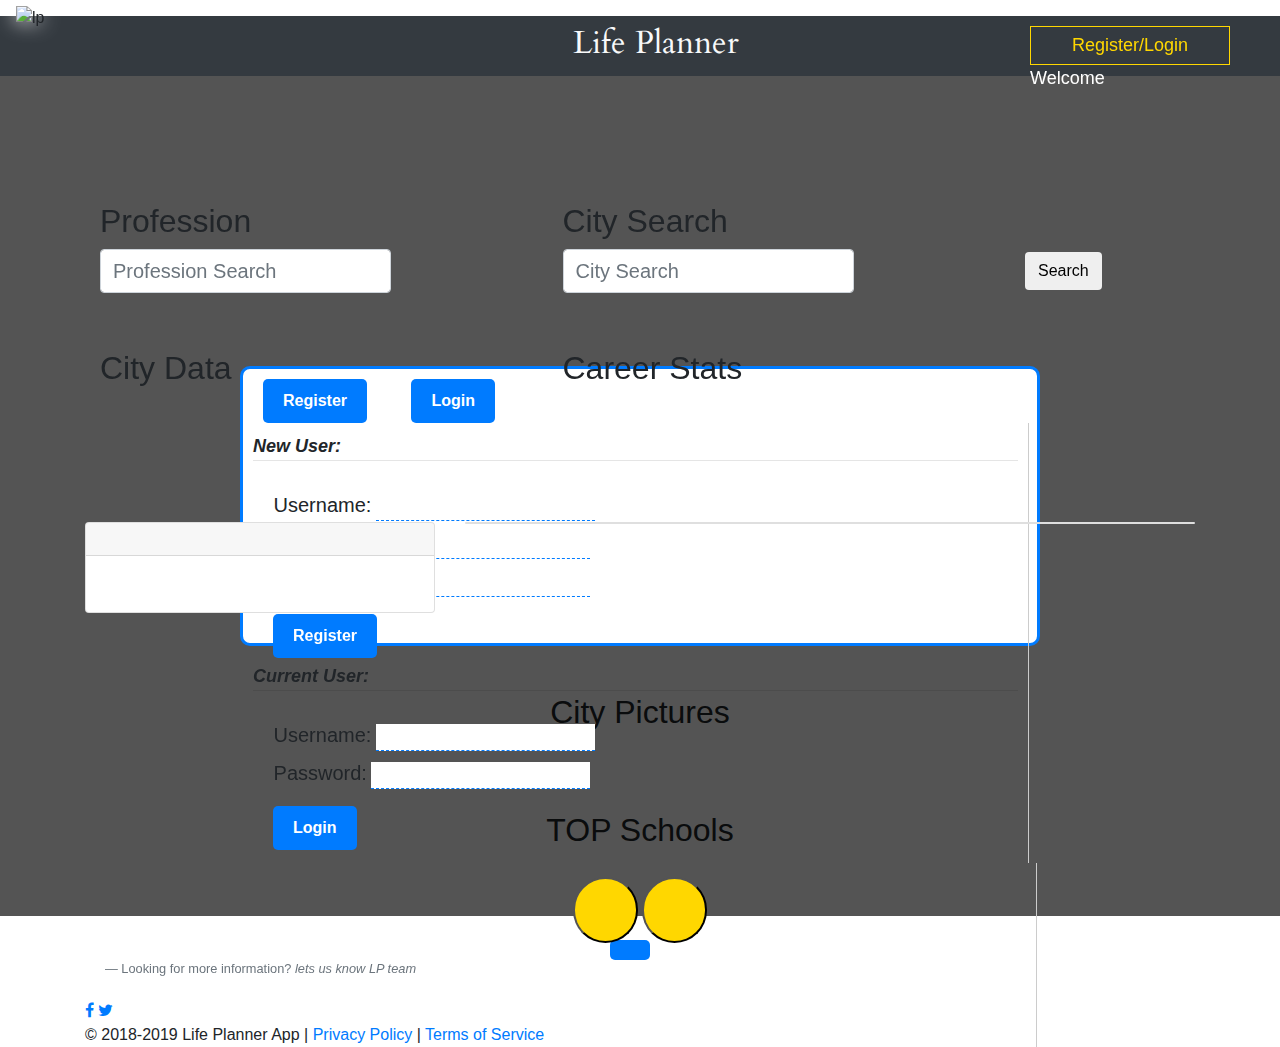
==== userData.html @ 2c27ad5d "added animation for change main page" ====
<!DOCTYPE html>
<html lang="en">

<head>
    <meta charset="utf-8">
    <meta name="viewport" content="width=device-width, initial-scale=1, maximum-scale=1">
    <!-- BASIC INFO -->
    <title>Life Planner</title>

    <link rel="stylesheet" href="https://maxcdn.bootstrapcdn.com/font-awesome/4.4.0/css/font-awesome.min.css">
    <link rel="stylesheet" href="https://use.fontawesome.com/releases/v5.0.8/css/solid.css" integrity="sha384-v2Tw72dyUXeU3y4aM2Y0tBJQkGfplr39mxZqlTBDUZAb9BGoC40+rdFCG0m10lXk"
        crossorigin="anonymous">
    <link rel="stylesheet" href="https://use.fontawesome.com/releases/v5.0.8/css/fontawesome.css" integrity="sha384-q3jl8XQu1OpdLgGFvNRnPdj5VIlCvgsDQTQB6owSOHWlAurxul7f+JpUOVdAiJ5P"
        crossorigin="anonymous">
    <link rel="stylesheet" href="./assets/css/style.css">
    <link rel="stylesheet" href="https://maxcdn.bootstrapcdn.com/bootstrap/4.0.0/css/bootstrap.min.css" integrity="sha384-Gn5384xqQ1aoWXA+058RXPxPg6fy4IWvTNh0E263XmFcJlSAwiGgFAW/dAiS6JXm"
        crossorigin="anonymous">
    <link rel="stylesheet" href="https://cdnjs.cloudflare.com/ajax/libs/vis/4.21.0/vis.min.css">
    <link rel="stylesheet" href="https://use.fontawesome.com/releases/v5.0.8/css/all.css" integrity="sha384-3AB7yXWz4OeoZcPbieVW64vVXEwADiYyAEhwilzWsLw+9FgqpyjjStpPnpBO8o8S"
        crossorigin="anonymous">
    <!--  <script src="https://maps.googleapis.com/maps/api/js?libraries=places&language=en&key=AIzaSyC75PI0JP6R87nUSYn4R8iySVG0WGUZqMQ"></script> -->
    <script src="https://maps.googleapis.com/maps/api/js?libraries=places&language=en&key=AIzaSyC75PI0JP6R87nUSYn4R8iySVG0WGUZqMQ"></script>
    <!-- Font Awesome -->
    <link rel="stylesheet" href="https://maxcdn.bootstrapcdn.com/font-awesome/4.7.0/css/font-awesome.min.css">
    <!-- Bootstrap core CSS -->
    <link href="https://cdnjs.cloudflare.com/ajax/libs/twitter-bootstrap/4.0.0/css/bootstrap.min.css" rel="stylesheet">
    <!-- Material Design Bootstrap -->
    <link href="https://cdnjs.cloudflare.com/ajax/libs/mdbootstrap/4.5.0/css/mdb.min.css" rel="stylesheet">
    <!-- JQuery -->
    <script type="text/javascript" src="https://cdnjs.cloudflare.com/ajax/libs/jquery/3.2.1/jquery.min.js"></script>
    <!-- Bootstrap tooltips -->
    <script type="text/javascript" src="https://cdnjs.cloudflare.com/ajax/libs/popper.js/1.13.0/umd/popper.min.js"></script>
    <!-- Bootstrap core JavaScript -->
    <script type="text/javascript" src="https://cdnjs.cloudflare.com/ajax/libs/twitter-bootstrap/4.0.0/js/bootstrap.min.js"></script>
    <!-- MDB core JavaScript -->
    <!-- <script type="text/javascript" src="https://cdnjs.cloudflare.com/ajax/libs/mdbootstrap/4.5.0/js/mdb.min.js"></script> -->
    <!-- Weather pic -->

    <script src="https://www.gstatic.com/firebasejs/4.12.0/firebase.js"></script>
    <link href="https://cdnjs.cloudflare.com/ajax/libs/weather-icons/2.0.10/css/weather-icons.min.css" rel="stylesheet" />
    <link href="https://fonts.googleapis.com/css?family=Cardo:700" rel="stylesheet">
    <link rel="stylesheet" href="./assets/css/graph.css">
    <link rel="stylesheet" href="./assets/css/animate.min.css">
    <link rel="stylesheet" href="./assets/css/register.css">
</head>

<body>


    <!-- ######### login/Register start ########## -->

    <div class="screen animated regHidden">
        <div class="userReg animated">
            <button class="btnReg btnSign">Register</button>
            <button class="btnReg btnLog">Login</button>

            <div class="wrapper">
                <div class="register mr-2">
                    <p class="userheadtext">New User:</p>
                    <hr>
                    <br>
                    <label for="username" class="lead">
                        <i class="fas fa-user"></i> Username: </label>
                    <input type="text" id="username">
                    <br>
                    <label for="password" class="lead">
                        <i class="fas fa-lock"></i> Password:</label>
                    <input type="password" id="password">
                    <br>
                    <label for="fullname" class="lead">
                        <i class="fas fa-sticky-note"></i> Full name:</label>
                    <input type="text" id="fullname">
                    <br>
                    <button id="send" class="animated">Register</button>
                </div>
                <div class="login mr-2 regHidden">
                    <p class="userheadtext">Current User:</p>
                    <hr>
                    <br>
                    <label for="username1" class="lead">
                        <i class="fas fa-user"></i> Username: </label>
                    <input type="text" id="username1">
                    <br>
                    <label for="password1" class="lead">
                        <i class="fas fa-lock"></i> Password:</label>
                    <input type="password" id="password1">
                    <br>
                    <button id="compare" class="animated">Login</button>
                </div>
                <div class="guest">
                    <button id="guest">
                        <i class="fas fa-sign-out-alt"></i>
                    </button>
                </div>


                <p id="regMessage"></p>
            </div>

        </div>
    </div>

    <!-- ######### login/Register End ########## -->




    <header>
        <div class="navbar bg-dark my-3">
            <div class="logo">
                <img src="./assets/images/lp.png" alt="lp">
                <div class="lp d-none d-md-block">
                    <p class="h2">
                        <span class="text-light">Life Planner</span>
                        
                    </p>
                </div>
                <div class="userinfo">
                    <button id="userlogin">Register/Login</button>
                    <p class = "regHidden">Welcome <span id="userfullname"></span> &nbsp;&nbsp;<i class="fas fa-chevron-down"></i></p>
                </div>

            </div>
        </div>
    </header>



    <!-- HOW IT WORKS ================================= -->
    <section id="how-it-works" class="how-it-works-section section">
        <div class="container-fluid">
            <div class="hero-heading text-center" data-animation="fadeIn">
                    <div class="intro-text">
                        <h2>
                            <span id="list-text-rotator" class="emphasized">
                                <br/>
                            </span>
                        </h2>
                    </div>
                </div>
            
        </div>

    </section>
    <!-- ################# Search Box START ################### -->
    <section id="testimonial-slider" class="testimonial-slider-section section section">
        <div class="container">
            <h2 class="section-heading">
                <div class="container">
                    <div class="row">
                        <div class="col-md-5">
                            <!-- form for search profession -->
                            <label>Profession</label>
                            <form class="form-inline md-form mr-auto mb-4">
                                <input id="occupation" class="form-control mr-sm-2 newSize" type="text" placeholder="Profession Search" aria-label="Search">
                            </form>
                            <!-- Profession search end here -->
                        </div>
                        <div class="col-md-5">
                            <!-- city search  -->
                            <label>City Search</label>
                            <form class="form-inline md-form mr-auto mb-4 ">
                                <input class="form-control mr-sm-2 newSize" type="text" id="autocomplete" placeholder="City Search" />
                            </form>
                            <!-- ends here  -->
                        </div>
                        <div class="col-md-2">
                            <button type="button" id="submit" class="btn btn-rounded">Search</button>
                            <!-- <button type="button" class="inline" id="weather">Test</button> -->
                        </div>
                    </div>
                </div>
            </h2>

        </div>
    </section>
    <!-- ############### Search box END ################ -->


    <!-- ############### Carrer Stats Starts ############### -->
    <section id="closing" class="py-3 my-3 closing-section grey lighten-4 section">
        <div class="container">

            <h2 class="section-heading">

                <div class="container">

                    <div class="row">

                        <div class="col-md-5 col-xm-12">
                            <!-- CITY DATA  -->
                            <label>City Data</label>
                            <div id="cityData" class="card-body">
                                <!-- here goes city stats -->
                            </div>
                            <!-- Profession search end here -->
                        </div>


                        <div class="col-md-7 col-xm-12">
                            <!-- city search  -->
                            <label>Career Stats</label>
                            <div id="careerStats" class="card-body">
                                </div>
                            </div>
                            <!-- ends here  -->
                        </div>

                    </div>
                </div>
            </h2>


        </div>
    </section>
    <!-- ############### Carrer Stats ends ############### -->


    <!-- ############## Weather START ############### -->
    <section id="weather" class="faq-section section">
        <div class="container">
            <h2 class="section-heading text-center ">Weather Information</h2>
            <div class="faq-row row">
                <div class="col-md-4">
                    <!-- <div class="faq-item"> -->
                    <div class="card mb-5">
                        <div class="card-header" id="size">
                            <div>
                                <h1 id="city"></h1>
                            </div>
                            <div>
                                <h2 id="timeOfLocation"></h2>
                            </div>
                            <div>
                                <h3 id="cityPop"></h3>
                            </div>
                        </div>
                        <div class="card-body ">
                            <h1 class="card-title">
                                <div id="forecast">
                                    <p id="highF"></p>
                                    <h1 id="new" class="wi"></h1>
                                    <p id="description"></p>
                                </div>
                            </h1>
                        </div>
                    </div>
                    <!-- </div> -->
                </div>
                <div class="col-md-8">
                    <!-- <img src="temperatures.png" alt="Mountain View"> -->
                    <div class="card graph">
                        <!-- temp graph -->

                        <div id="chart1" class="chart"></div>
                    </div>
                </div>
            </div>
        </div>

    </section>
    <!-- ############# Weather END ########### -->

    <!-- ############### photos Start ############ -->
    <section id="photo" class=" my-3 py-3 faq-section grey lighten-4 section">
        <div class="container">
            <h2 class="section-heading text-center">City Pictures</h2>
            <div class="faq-row row">
                <div class="col-md-12">
                    <!-- <div class="faq-item"> -->

                    <div id="dropping" class="card-body text-center ">


                    </div>
                    <!-- </div> -->
                </div>

            </div>
        </div>

    </section>

    <!-- photos End -->
    <!-- #64b5f6 blue lighten-2 -->


    <!-- ############### School ################ -->
    <section id="school" class="school-section section">
        <div class="container">
            <h2 class="section-heading text-center">TOP Schools</h2>
            <div class="faq-row row">
                <div class="col-md-12">
                    <!-- <div class="faq-item"> -->
                    <!-- <label>Schools</label> -->
                    <div class="card-body">
                        <div class="text-center">
                            <button id="previousSchools">
                                <i class="fas fa-chevron-circle-left"></i>
                            </button>
                            <span id="schoolsDisplayed"></span>
                            <button id="moreSchools">
                                <i class="fas fa-chevron-circle-right"></i>
                            </button>
                            <p id="schoolInfo"></p>
                        </div>
                        <footer class="blockquote-footer">Looking for more information?
                            <cite title="Source Title"> lets us know LP team</cite>
                        </footer>


                    </div>
                    <!-- </div> -->
                </div>

            </div>
        </div>
        </div>
    </section>
    <!-- FOOTER ================================= -->
    <section id="footer" class="footer-section section section-dark">
        <div class="container">
            <div class="footer-socmed">
                <a href="#" target="_blank">
                    <span class="fa fa-facebook"></span>
                </a>
                <a href="#" target="_blank">
                    <span class="fa fa-twitter"></span>
                </a>
            </div>
            <div class="footer-copyright">
                &copy; 2018-2019 Life Planner App |
                <a href="#">Privacy Policy</a> |
                <a href="#">Terms of Service</a>
            </div>
        </div>
    </section>

    <!-- ############# Bootstrap Modal ################## -->
    <div id="errorBody" class="modal" tabindex="-1" role="dialog">
        <div class="modal-dialog" role="document">
            <div class="modal-content">
                <div class="modal-header">
                    <h5 class="modal-title">Oops!</h5>
                    <button type="button" class="close" data-dismiss="modal" aria-label="Close">
                        <span aria-hidden="true">&times;</span>
                    </button>
                </div>
                <div class="modal-body">
                    <p id="errorMessage"></p>
                </div>
                <div class="modal-footer">
                    <button type="button" class="btn btn-warning" data-dismiss="modal">Close</button>
                </div>
            </div>
        </div>
    </div>






    <script src="https://code.jquery.com/jquery-3.3.1.min.js" integrity="sha256-FgpCb/KJQlLNfOu91ta32o/NMZxltwRo8QtmkMRdAu8="
        crossorigin="anonymous"></script>
    <script src="https://cdnjs.cloudflare.com/ajax/libs/popper.js/1.12.9/umd/popper.min.js" integrity="sha384-ApNbgh9B+Y1QKtv3Rn7W3mgPxhU9K/ScQsAP7hUibX39j7fakFPskvXusvfa0b4Q"
        crossorigin="anonymous"></script>
    <script src="https://maxcdn.bootstrapcdn.com/bootstrap/4.0.0/js/bootstrap.min.js" integrity="sha384-JZR6Spejh4U02d8jOt6vLEHfe/JQGiRRSQQxSfFWpi1MquVdAyjUar5+76PVCmYl"
        crossorigin="anonymous"></script>
    <script src="https://cdnjs.cloudflare.com/ajax/libs/vis/4.21.0/vis.min.js"></script>
    <script src="./assets/javascript/data.js"></script>
    <script src="./assets/javascript/app.js"></script>
    <script src="./assets/javascript/secpage.js"></script>
    <script src="./assets/javascript/firebase.js"></script>
    <script type="text/javascript" src="https://cdnjs.cloudflare.com/ajax/libs/d3/3.5.17/d3.min.js"></script>
    <!-- Link to Moment.js should go here -->
    <script src="https://cdn.jsdelivr.net/momentjs/2.12.0/moment.min.js"></script>
</body>

</html>
---- assets/css/style.css ----
body {
    width: 100vw;
}
/* navbar Start*/

.navbar {
    height: 60px;
}

.navbar .logo img {
    position: absolute;
    width: 80px;
    filter: drop-shadow(0 0 10px #fff);
    top: -10px
}

.navbar .logo .lp {
    margin: 0px;
    width: 100vw;
    text-align: center;
    font-family: 'Cardo', serif;
}

.navbar .userinfo {
    position: absolute;
    right: 50px;
    top: 10px;
    color: #fff;
    font-size: 18px;
}

.navbar .userinfo button {
    width: 200px;
    padding: 5px;
    background: transparent;
    border: 1px solid #ffd700;
    color: #ffd700;
    transition: .5s;
}

.navbar .userinfo button:hover {
    background: #ffd700;
    color: #000;
}

/* navbar end --------------*/


/* search box start */
.how-it-works-section{
    font-family: 'Cardo', serif;
    padding: 32px;
}
/* search box end --------------*/

/* city stats start*/
#cityData p{
    margin:5px 0;
    font-size: 20px;
}

#careerStats p{
    margin:5px 0;
    font-size: 20px;
}
/* city stats end ----------------*/
.bold {
    font-weight: 700;
}
.pic{
    height: 150px;
    width: 150px;
    padding: 10px;
}

.innerSchoolDiv {
    border: 1px solid black;
}

.gsRatingDesc {
    font-weight: 300;
}

.schoolLink {
    float: right;
    margin-right: 2rem;
}
#dropping {
    align-content: center;

}

.gftp{
    height: 244px;
    text-align: center;

}
.cityPictures{
    display: inline-block;
    text-align: center;
    margin: auto
}
.mainPicToDrop{
    text-align: center
}
.paddingto{
    padding: 30px
}
.bold {
    font-weight: 700;
}
.pic{
    height: 150px;
    width: 150px;
    padding: 10px;
}

.innerSchoolDiv {
    border: 1px solid black;
}

.gsRatingDesc {
    font-weight: 300;
}

.schoolLink {
    float: right;
    margin-right: 2rem;
}
#dropping {
    align-content: center;

}

#errorMessage {
    font-size: 2rem;
    font-family: Arial, Helvetica, sans-serif;
}

.black {
    color: #000;
}

.checked {
    color: #ffd700; 
}

.gftp{
 
    text-align: center;

}
.cityPictures{
    display: inline-block;
    text-align: center;
    margin: auto
}
.mainPicToDrop{
    text-align: center
}
.paddingto{
    padding: 30px
}
#submit {margin-top: 50px;}
#highF{
    font-size:50px
}

#autocomplete, #occupation{
    font-size: 20px
}
#new{font-size: 100px;}


#school button{
    border-radius: 40px;
    font-size: 40px;
    width: 65px;
    background: #ffd700;
}
---- assets/css/register.css ----
.screen {
    position: fixed;
    background: rgba(0, 0, 0, 0.671);
    width: 100vw;
    height: 100vh;
}

.userReg {
    position: absolute;
    top:calc(50vh - 100px);
    left: calc(50vw - 400px);
    width: 800px;
    height: 280px;
    border-radius: 10px;
    border: 3px solid var(--blue);
    background: #FFF;
    transition: .5s
}

.toplabel {
    margin-bottom: 5px;
    padding: 5px;
    width: 100%;
    padding-left: 10px;
    background: var(--blue);
    color: #FFF;
    font-size: 18px;
    font-weight: bold;

}


.register, .login, .guest {
    border-right: 1px solid #ccc;
    height: 220px;
}

.register {
    padding: 10px 10px 0; 
}

.login {
    padding: 20px 10px 0; 
}

.guest {
    padding: 70px 0px;
    text-align: center;
}

.userheadtext {
    font-size: 18px;
    font-weight: bold;
    font-style: italic;
    padding: 0px;
    margin:0px;
}

hr {
    padding:0px;
    margin:0px 0px 5px;
}

.userReg .label {
    font-size: 18px;
    font-style: italic;
}

.userReg input {
    padding-left: 10px;
    border: transparent;
    border-bottom: 1px dashed var(--blue)
}

.userReg input:focus {
    outline: transparent;
}

.userReg button {
    padding: 10px 20px;
    background: var(--blue);
    border: var(--blue);
    border-radius: 5px;
    color: #fff;
    font-weight: bold;
    margin: 10px 20px 0;
    transition: .5s
}

.userReg button:focus {
    outline: transparent;
}


#guest {/* guest button */
    margin: 0px;
    transform: translateX(-10px)
}

#regMessage {
    padding-left: 20px;
    font-size: 25px;
    color: var(--red);
    font-weight: bold;
    font-style: italic;
}


/* USER Bubble */

.pulsatingButton {
    width: 100px;
    height: 100px;
    transform: translate(200px , 200px);
    border: 1px solid rgba(0, 0, 0, 0.15);
    border-radius: 100%;
    animation: pulse-shadow 3s infinite;

}

 @keyframes pulse-shadow {
    0% {
        box-shadow: 0 0;
    }
    30% {
        box-shadow: 0 0;
    }
    70% {
        box-shadow: 0 0 5px 10px rgba(0, 0, 0, 0.2);
    }
    70% {
        box-shadow: 0 0 5px 10px rgba(0, 0, 0, 0.1);
    }

    90% {
        box-shadow: 0 0 5px 12px transparent;
    }
}
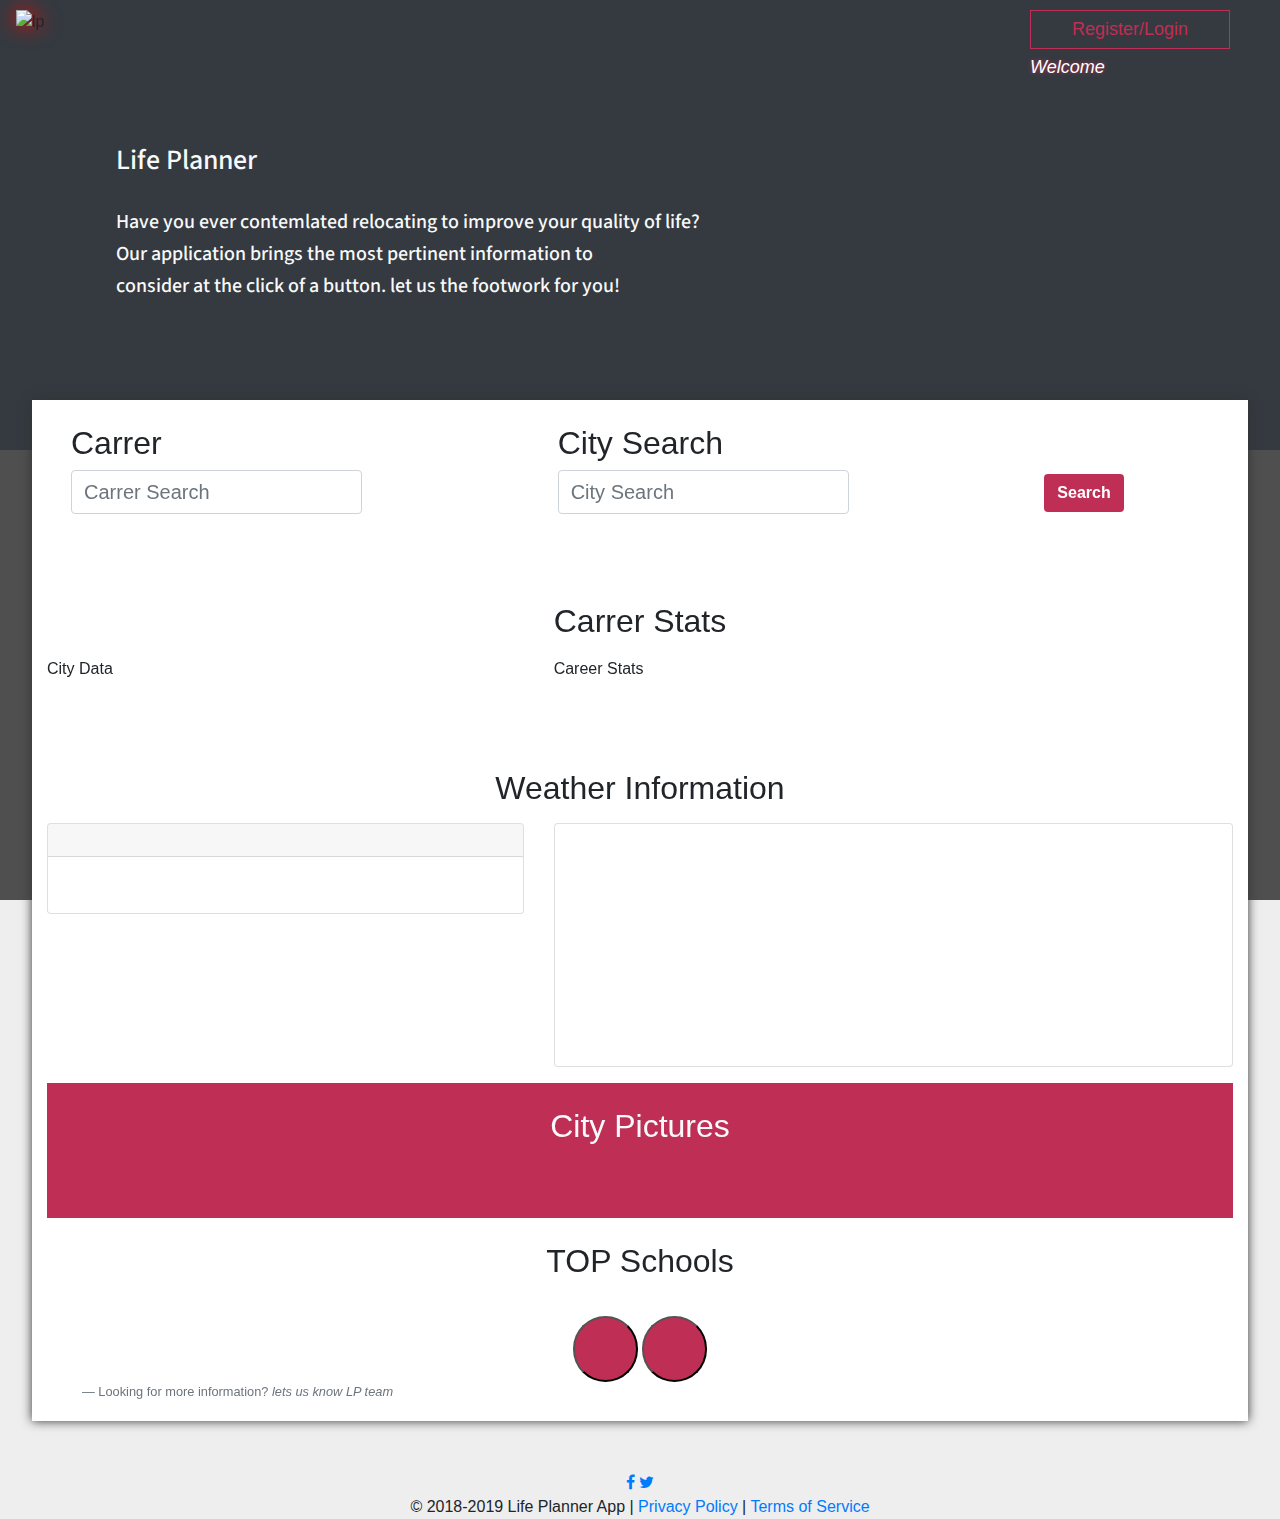
==== commit 9451ed0c: "fixed graph responsiveness and more fixes and styling" ====
--- a/userData.html
+++ b/userData.html
@@ -39,6 +39,8 @@
     <script src="https://www.gstatic.com/firebasejs/4.12.0/firebase.js"></script>
     <link href="https://cdnjs.cloudflare.com/ajax/libs/weather-icons/2.0.10/css/weather-icons.min.css" rel="stylesheet" />
     <link href="https://fonts.googleapis.com/css?family=Cardo:700" rel="stylesheet">
+    <link href="https://fonts.googleapis.com/css?family=Source+Sans+Pro" rel="stylesheet">
+    <link href="https://fonts.googleapis.com/css?family=IBM+Plex+Sans+Condensed" rel="stylesheet">
     <link rel="stylesheet" href="./assets/css/graph.css">
     <link rel="stylesheet" href="./assets/css/animate.min.css">
     <link rel="stylesheet" href="./assets/css/register.css">
@@ -106,178 +108,189 @@
 
 
     <header>
-        <div class="navbar bg-dark my-3">
+        <div class="navbar bg-dark">
             <div class="logo">
                 <img src="./assets/images/lp.png" alt="lp">
                 <div class="lp d-none d-md-block">
-                    <p class="h2">
-                        <span class="text-light">Life Planner</span>
-                        
+                    <p class = "h3 text-light">Life Planner</p>
+                    <br>
+                    <p class="h5 text-light">
+                        Have you ever contemlated relocating to improve your quality of life?
                     </p>
-                </div>
+                    <p class = "h5 text-light">
+                        Our application brings the most pertinent information to 
+                    </p>
+                    <p class = "h5 text-light">  
+                        consider at the click of a button. let us the footwork for you!
+                    </p>
+                    </div>
                 <div class="userinfo">
                     <button id="userlogin">Register/Login</button>
-                    <p class = "regHidden">Welcome <span id="userfullname"></span> &nbsp;&nbsp;<i class="fas fa-chevron-down"></i></p>
-                </div>
-
-            </div>
-        </div>
+                    <p class="regHidden">Welcome
+                        <span id="userfullname"></span> &nbsp;&nbsp;
+                        <i class="fas fa-chevron-down"></i>
+                    </p>
+
+
+                </div>
+                <!-- HOW IT WORKS ================================= -->
+
+                <!--
+                <section id="how-it-works" class="how-it-works-section section text-light">
+
+                    <div class="hero-heading text-center" data-animation="fadeIn">
+                        <div class="intro-text">
+                            <h2>
+                                <span id="list-text-rotator" class="emphasized">
+                                    <br/>
+                                </span>
+                            </h2>
+                        </div>
+                    </div>
+
+
+
+                </section>
+            -->
+            </div>
+        </div>
+
     </header>
 
 
 
-    <!-- HOW IT WORKS ================================= -->
-    <section id="how-it-works" class="how-it-works-section section">
-        <div class="container-fluid">
-            <div class="hero-heading text-center" data-animation="fadeIn">
-                    <div class="intro-text">
-                        <h2>
-                            <span id="list-text-rotator" class="emphasized">
-                                <br/>
-                            </span>
-                        </h2>
-                    </div>
-                </div>
+
+    <!-- ################# Search Box START ################### -->
+
+    <div class="container-fluid">
+        <h2 class="section-heading">
+            <div class="searchwrap">
+                <div class="row p-4">
+                    <div class="col-md-5">
+                        <!-- form for search profession -->
+                        <label>Carrer</label>
+                        <form class="form-inline md-form mr-auto mb-4">
+                            <input id="occupation" class="form-control mr-sm-2 newSize" type="text" placeholder="Carrer Search" aria-label="Search">
+                        </form>
+                        <!-- Profession search end here -->
+                    </div>
+                    <div class="col-md-5">
+                        <!-- city search  -->
+                        <label>City Search</label>
+                        <form class="form-inline md-form mr-auto mb-4 ">
+                            <input class="form-control mr-sm-2 newSize" type="text" id="autocomplete" placeholder="City Search" />
+                        </form>
+                        <!-- ends here  -->
+                    </div>
+                    <div class="col-md-2">
+                        <button type="button" id="submit" class="btn btn-rounded">Search</button>
+                        <!-- <button type="button" class="inline" id="weather">Test</button> -->
+                    </div>
+                </div>
+            </div>
+        </h2>
+
+
+
+        <!-- ############### Search box END ################ -->
+
+
+        <!-- ############### Carrer Stats Starts ############### -->
+        <section id="closing" class="py-3 my-3 closing-section grey lighten-4 section">
+
+
+            <h2 class="section-heading text-center py-2">Carrer Stats</h2>
+
             
-        </div>
-
-    </section>
-    <!-- ################# Search Box START ################### -->
-    <section id="testimonial-slider" class="testimonial-slider-section section section">
-        <div class="container">
-            <h2 class="section-heading">
-                <div class="container">
-                    <div class="row">
-                        <div class="col-md-5">
-                            <!-- form for search profession -->
-                            <label>Profession</label>
-                            <form class="form-inline md-form mr-auto mb-4">
-                                <input id="occupation" class="form-control mr-sm-2 newSize" type="text" placeholder="Profession Search" aria-label="Search">
-                            </form>
-                            <!-- Profession search end here -->
-                        </div>
-                        <div class="col-md-5">
-                            <!-- city search  -->
-                            <label>City Search</label>
-                            <form class="form-inline md-form mr-auto mb-4 ">
-                                <input class="form-control mr-sm-2 newSize" type="text" id="autocomplete" placeholder="City Search" />
-                            </form>
-                            <!-- ends here  -->
-                        </div>
-                        <div class="col-md-2">
-                            <button type="button" id="submit" class="btn btn-rounded">Search</button>
-                            <!-- <button type="button" class="inline" id="weather">Test</button> -->
-                        </div>
-                    </div>
-                </div>
-            </h2>
-
-        </div>
-    </section>
-    <!-- ############### Search box END ################ -->
-
-
-    <!-- ############### Carrer Stats Starts ############### -->
-    <section id="closing" class="py-3 my-3 closing-section grey lighten-4 section">
-        <div class="container">
-
-            <h2 class="section-heading">
-
-                <div class="container">
-
-                    <div class="row">
-
-                        <div class="col-md-5 col-xm-12">
-                            <!-- CITY DATA  -->
-                            <label>City Data</label>
-                            <div id="cityData" class="card-body">
-                                <!-- here goes city stats -->
-                            </div>
-                            <!-- Profession search end here -->
-                        </div>
-
-
-                        <div class="col-md-7 col-xm-12">
-                            <!-- city search  -->
-                            <label>Career Stats</label>
-                            <div id="careerStats" class="card-body">
-                                </div>
-                            </div>
-                            <!-- ends here  -->
-                        </div>
-
-                    </div>
-                </div>
-            </h2>
-
-
-        </div>
+
+                <div class="row">
+
+                    <div class="col-md-5 col-xm-12">
+                        <!-- CITY DATA  -->
+                        <label>City Data</label>
+                        <div id="cityData" class="card-body">
+                            <!-- here goes city stats -->
+                        </div>
+                        <!-- Profession search end here -->
+                    </div>
+
+
+                    <div class="col-md-7 col-xm-12">
+                        <!-- city search  -->
+                        <label>Career Stats</label>
+                        <div id="careerStats" class="card-body">
+                        </div>
+                    </div>
+                    <!-- ends here  -->
+                </div>
+
+            
     </section>
     <!-- ############### Carrer Stats ends ############### -->
 
 
     <!-- ############## Weather START ############### -->
     <section id="weather" class="faq-section section">
-        <div class="container">
-            <h2 class="section-heading text-center ">Weather Information</h2>
-            <div class="faq-row row">
-                <div class="col-md-4">
-                    <!-- <div class="faq-item"> -->
-                    <div class="card mb-5">
-                        <div class="card-header" id="size">
-                            <div>
-                                <h1 id="city"></h1>
+
+        <h2 class="section-heading text-center py-2">Weather Information</h2>
+        <div class="faq-row row">
+            <div class="col-md-5">
+                <!-- <div class="faq-item"> -->
+                <div class="card mb-5">
+                    <div class="card-header" id="size">
+                        <div>
+                            <h1 id="city"></h1>
+                        </div>
+                        <div>
+                            <h2 id="timeOfLocation"></h2>
+                        </div>
+                        <div>
+                            <h3 id="cityPop"></h3>
+                        </div>
+                    </div>
+                    <div class="card-body ">
+                        <h1 class="card-title">
+                            <div id="forecast">
+                                <p id="highF"></p>
+                                <h1 id="new" class="wi"></h1>
+                                <p id="description"></p>
                             </div>
-                            <div>
-                                <h2 id="timeOfLocation"></h2>
-                            </div>
-                            <div>
-                                <h3 id="cityPop"></h3>
-                            </div>
-                        </div>
-                        <div class="card-body ">
-                            <h1 class="card-title">
-                                <div id="forecast">
-                                    <p id="highF"></p>
-                                    <h1 id="new" class="wi"></h1>
-                                    <p id="description"></p>
-                                </div>
-                            </h1>
-                        </div>
-                    </div>
-                    <!-- </div> -->
-                </div>
-                <div class="col-md-8">
-                    <!-- <img src="temperatures.png" alt="Mountain View"> -->
-                    <div class="card graph">
-                        <!-- temp graph -->
-
-                        <div id="chart1" class="chart"></div>
-                    </div>
-                </div>
-            </div>
-        </div>
+                        </h1>
+                    </div>
+                </div>
+                <!-- </div> -->
+            </div>
+            <div class="col-md-7">
+                <!-- <img src="temperatures.png" alt="Mountain View"> -->
+                <div class="card graph">
+                    <!-- temp graph -->
+
+                    <div id="chart1" class="chart"></div>
+                </div>
+            </div>
+        </div>
+
 
     </section>
     <!-- ############# Weather END ########### -->
 
     <!-- ############### photos Start ############ -->
-    <section id="photo" class=" my-3 py-3 faq-section grey lighten-4 section">
-        <div class="container">
-            <h2 class="section-heading text-center">City Pictures</h2>
-            <div class="faq-row row">
-                <div class="col-md-12">
-                    <!-- <div class="faq-item"> -->
-
-                    <div id="dropping" class="card-body text-center ">
-
-
-                    </div>
-                    <!-- </div> -->
-                </div>
-
-            </div>
-        </div>
+    <section id="photo" class=" my-3 py-3">
+
+        <h2 class="section-heading text-center text-light py-2">City Pictures</h2>
+        <div class="faq-row row">
+            <div class="col-md-12">
+                <!-- <div class="faq-item"> -->
+
+                <div id="dropping" class="card-body text-center ">
+
+
+                </div>
+                <!-- </div> -->
+            </div>
+
+        </div>
+
 
     </section>
 
@@ -287,53 +300,53 @@
 
     <!-- ############### School ################ -->
     <section id="school" class="school-section section">
-        <div class="container">
-            <h2 class="section-heading text-center">TOP Schools</h2>
-            <div class="faq-row row">
-                <div class="col-md-12">
-                    <!-- <div class="faq-item"> -->
-                    <!-- <label>Schools</label> -->
-                    <div class="card-body">
-                        <div class="text-center">
-                            <button id="previousSchools">
-                                <i class="fas fa-chevron-circle-left"></i>
-                            </button>
-                            <span id="schoolsDisplayed"></span>
-                            <button id="moreSchools">
-                                <i class="fas fa-chevron-circle-right"></i>
-                            </button>
-                            <p id="schoolInfo"></p>
-                        </div>
-                        <footer class="blockquote-footer">Looking for more information?
-                            <cite title="Source Title"> lets us know LP team</cite>
-                        </footer>
-
-
-                    </div>
-                    <!-- </div> -->
-                </div>
-
-            </div>
-        </div>
-        </div>
-    </section>
+
+        <h2 class="section-heading text-center py-2">TOP Schools</h2>
+
+            <div class="col-md-12">
+                <!-- <div class="faq-item"> -->
+                <!-- <label>Schools</label> -->
+                <div class="card-body">
+                    <div class="text-center">
+                        <button id="previousSchools">
+                            <i class="fas fa-chevron-circle-left"></i>
+                        </button>
+                        <span id="schoolsDisplayed"></span>
+                        <button id="moreSchools">
+                            <i class="fas fa-chevron-circle-right"></i>
+                        </button>
+                        <div id="schoolInfo" class = "row"></div>
+                    </div>
+                    <footer class="blockquote-footer">Looking for more information?
+                        <cite title="Source Title"> lets us know LP team</cite>
+                    </footer>
+
+
+                </div>
+                <!-- </div> -->
+            </div>
+
+
+        </div>
+    </section>
+    </div>
     <!-- FOOTER ================================= -->
     <section id="footer" class="footer-section section section-dark">
-        <div class="container">
-            <div class="footer-socmed">
-                <a href="#" target="_blank">
-                    <span class="fa fa-facebook"></span>
-                </a>
-                <a href="#" target="_blank">
-                    <span class="fa fa-twitter"></span>
-                </a>
-            </div>
-            <div class="footer-copyright">
-                &copy; 2018-2019 Life Planner App |
-                <a href="#">Privacy Policy</a> |
-                <a href="#">Terms of Service</a>
-            </div>
-        </div>
+
+        <div class="footer-socmed text-center">
+            <a href="#" target="_blank">
+                <span class="fa fa-facebook"></span>
+            </a>
+            <a href="#" target="_blank">
+                <span class="fa fa-twitter"></span>
+            </a>
+        </div>
+        <div class="footer-copyright text-center">
+            &copy; 2018-2019 Life Planner App |
+            <a href="#">Privacy Policy</a> |
+            <a href="#">Terms of Service</a>
+        </div>
+
     </section>
 
     <!-- ############# Bootstrap Modal ################## -->
--- a/assets/css/style.css
+++ b/assets/css/style.css
@@ -1,24 +1,50 @@
 body {
-    width: 100vw;
-}
+    width: 100vw!important;
+    background: #eee!important;
+}
+
+.container-fluid {
+    width: 95vw!important;
+    background: #fff;
+    box-shadow: 0 0 10px #333;
+    position: relative;
+    top: -50px
+}
+
 /* navbar Start*/
 
-.navbar {
-    height: 60px;
+header .navbar {
+    height: 450px;
+    background-image:url("../images/bg.jpg")
+
 }
 
 .navbar .logo img {
     position: absolute;
     width: 80px;
-    filter: drop-shadow(0 0 10px #fff);
-    top: -10px
+    filter: drop-shadow(0 0 10px #F00);
+    top: 10px;
+    animation: glow 5s infinite;
+}
+
+@keyframes glow {
+    0%, 100% {
+        filter: drop-shadow(0 0 0px #F00);
+    }
+    50% {
+        filter: drop-shadow(0 0 10px #F00);
+    }
 }
 
 .navbar .logo .lp {
     margin: 0px;
-    width: 100vw;
-    text-align: center;
     font-family: 'Cardo', serif;
+    margin-left: 100px;
+    font-family: 'Source Sans Pro', sans-serif;
+}
+
+.navbar .logo .lp .h4 {
+    font-family: 'IBM Plex Sans Condensed', sans-serif;
 }
 
 .navbar .userinfo {
@@ -33,27 +59,41 @@
     width: 200px;
     padding: 5px;
     background: transparent;
-    border: 1px solid #ffd700;
-    color: #ffd700;
+    border: 1px solid #bf2e55;
+    color: #bf2e55;
     transition: .5s;
 }
 
 .navbar .userinfo button:hover {
-    background: #ffd700;
-    color: #000;
-}
-
-/* navbar end --------------*/
-
-
-/* search box start */
+    background: #bf2e55;
+    color: #fff;
+}
+
+.navbar .userinfo p {
+    font-size: 18px;
+    line-height: 36px;
+    font-style: italic;
+    text-shadow: 0 0 5px #bf2e55;
+}
+
 .how-it-works-section{
     font-family: 'Cardo', serif;
     padding: 32px;
 }
+/* navbar end --------------*/
+
+
+/* search box start */
+
+#search-slider .searchwrap{
+    background: #fff;
+    
+} 
+
 /* search box end --------------*/
 
 /* city stats start*/
+
 #cityData p{
     margin:5px 0;
     font-size: 20px;
@@ -63,7 +103,50 @@
     margin:5px 0;
     font-size: 20px;
 }
+
+#submit {
+    background: #bf2e55;
+    color: #fff!important;
+    font-size: 18;
+    font-weight: bold;
+}
 /* city stats end ----------------*/
+
+/* Weather Start */
+
+.graph{
+    min-height: 244px;
+}
+
+.chart {
+    transform: scale(.9) translateX(-92px);
+}
+
+@media (max-width: 575px) {
+    .chart {
+        transform: scale(0.5) translateX(-286px);
+    }
+}
+
+@media (min-width: 576px) and (max-width:767px) {
+    .chart {
+        transform: scale(0.65) translateX(-175px);
+    }
+}
+
+@media (min-width: 768px) and (max-width:991px) {
+    .chart {
+        transform: scale(0.5) translateX(-265px);
+    }
+}
+
+@media (min-width: 992px) and (max-width:1199px) {
+    .chart {
+        transform: scale(0.5) translateX(-225px);
+    }
+}
+
+/* Weather End ---------------- */
 .bold {
     font-weight: 700;
 }
@@ -142,7 +225,7 @@
 }
 
 .checked {
-    color: #ffd700; 
+    color: #bf2e55; 
 }
 
 .gftp{
@@ -164,6 +247,10 @@
 #submit {margin-top: 50px;}
 #highF{
     font-size:50px
+}
+
+#photo {
+    background: #bf2e55;
 }
 
 #autocomplete, #occupation{
@@ -176,5 +263,5 @@
     border-radius: 40px;
     font-size: 40px;
     width: 65px;
-    background: #ffd700;
+    background: #bf2e55;
 }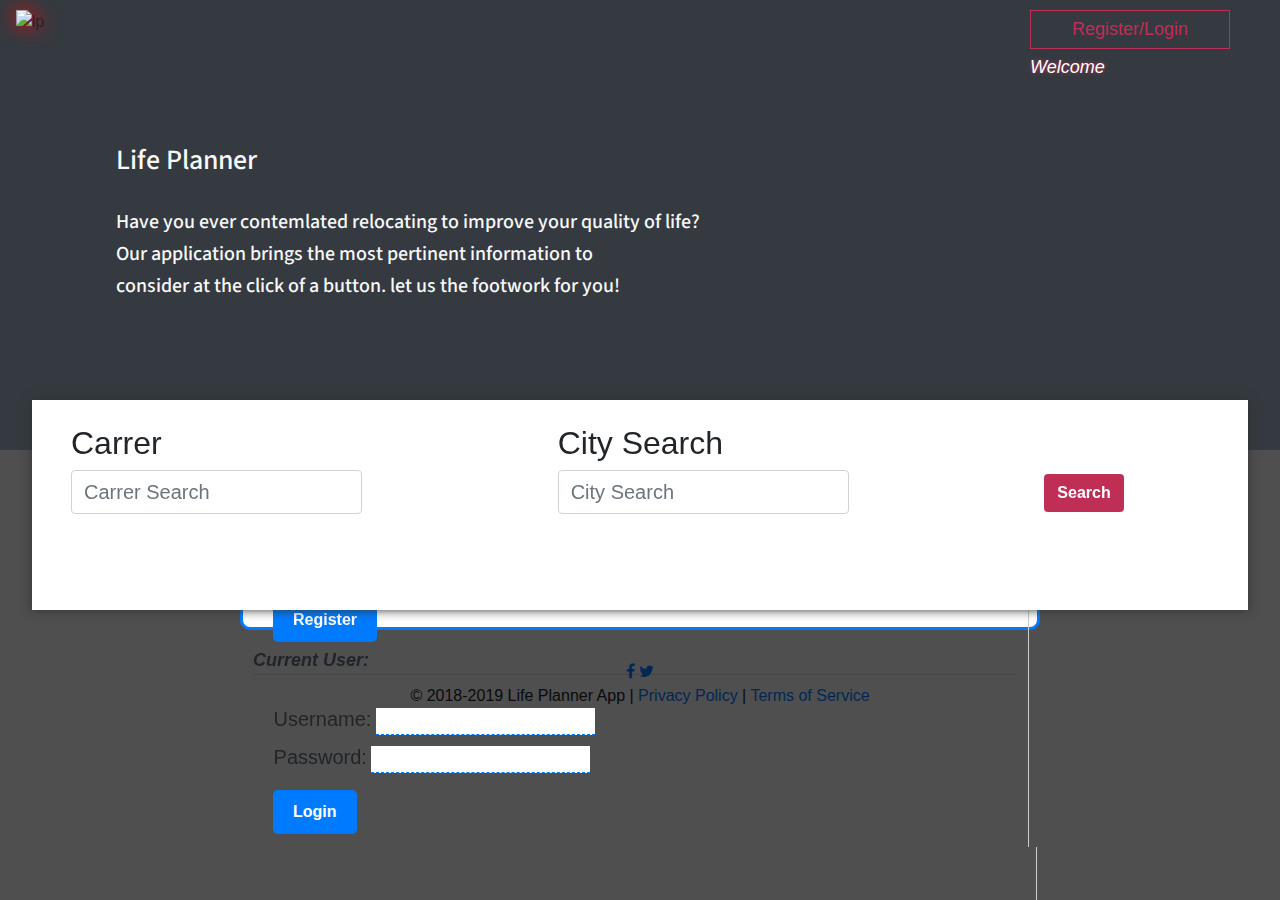
==== commit 2828bce6: "accepted incoming changes" ====
--- a/userData.html
+++ b/userData.html
@@ -162,7 +162,7 @@
 
     <!-- ################# Search Box START ################### -->
 
-    <div class="container-fluid">
+    <div id = "searchResults" class="container-fluid tempheight">
         <h2 class="section-heading">
             <div class="searchwrap">
                 <div class="row p-4">
--- a/assets/css/style.css
+++ b/assets/css/style.css
@@ -9,6 +9,11 @@
     box-shadow: 0 0 10px #333;
     position: relative;
     top: -50px
+}
+
+.tempheight {
+    height: 210px;
+    overflow: hidden;
 }
 
 /* navbar Start*/
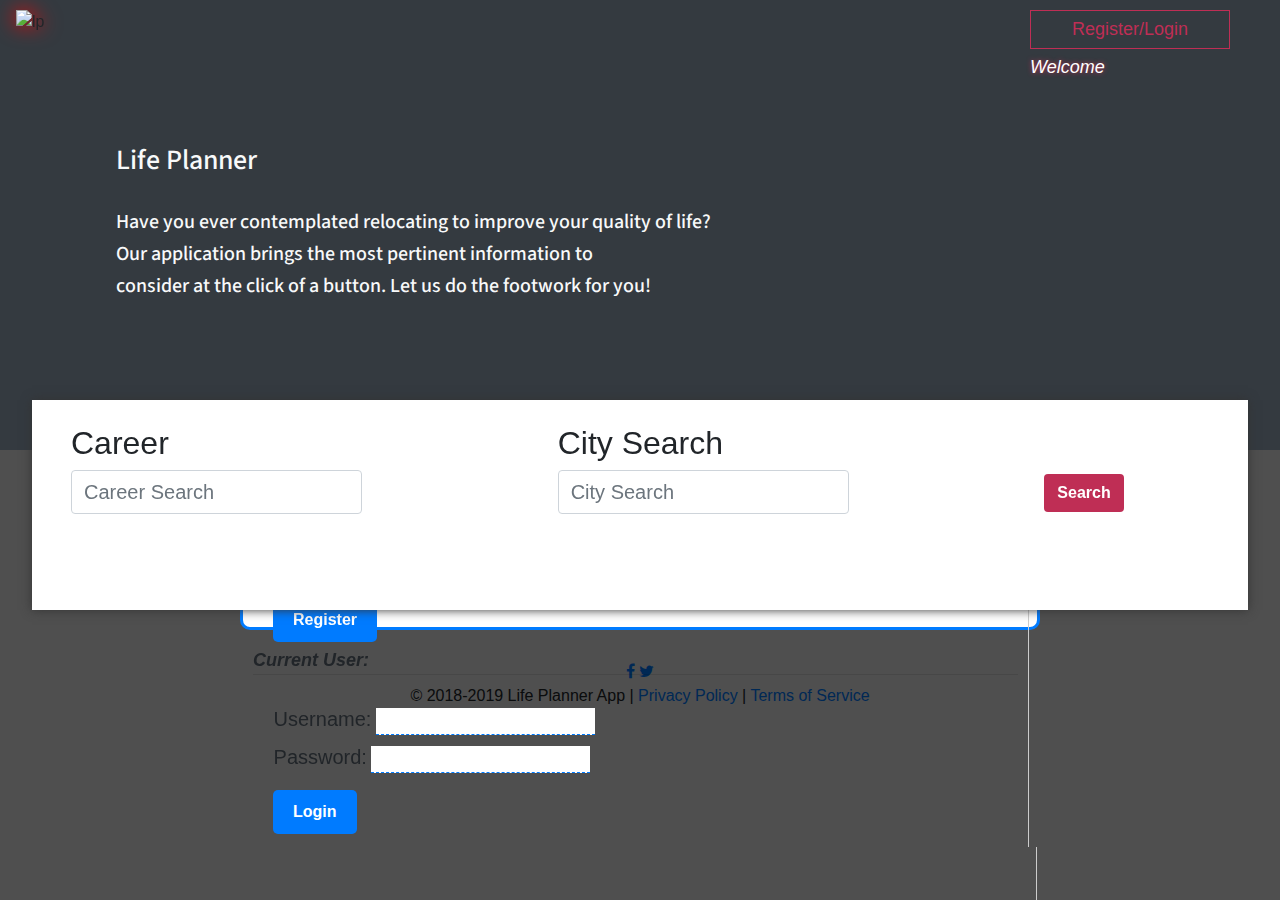
==== commit a56afccc: "Merge branch 'master' of https://github.com/chrisjones0517/LIfePlanner" ====
--- a/userData.html
+++ b/userData.html
@@ -115,13 +115,13 @@
                     <p class = "h3 text-light">Life Planner</p>
                     <br>
                     <p class="h5 text-light">
-                        Have you ever contemlated relocating to improve your quality of life?
+                        Have you ever contemplated relocating to improve your quality of life?
                     </p>
                     <p class = "h5 text-light">
                         Our application brings the most pertinent information to 
                     </p>
                     <p class = "h5 text-light">  
-                        consider at the click of a button. let us the footwork for you!
+                        consider at the click of a button. Let us do the footwork for you!
                     </p>
                     </div>
                 <div class="userinfo">
@@ -168,9 +168,9 @@
                 <div class="row p-4">
                     <div class="col-md-5">
                         <!-- form for search profession -->
-                        <label>Carrer</label>
+                        <label>Career</label>
                         <form class="form-inline md-form mr-auto mb-4">
-                            <input id="occupation" class="form-control mr-sm-2 newSize" type="text" placeholder="Carrer Search" aria-label="Search">
+                            <input id="occupation" class="form-control mr-sm-2 newSize" type="text" placeholder="Career Search" aria-label="Search">
                         </form>
                         <!-- Profession search end here -->
                     </div>
@@ -239,7 +239,7 @@
                 <div class="card mb-5">
                     <div class="card-header" id="size">
                         <div>
-                            <h1 id="city"></h1>
+                            <h2 id="city"></h2>
                         </div>
                         <div>
                             <h2 id="timeOfLocation"></h2>
@@ -251,9 +251,9 @@
                     <div class="card-body ">
                         <h1 class="card-title">
                             <div id="forecast">
+                                <p id="description"></p>
                                 <p id="highF"></p>
-                                <h1 id="new" class="wi"></h1>
-                                <p id="description"></p>
+                                <h2 id="new" class="wi"></h2>
                             </div>
                         </h1>
                     </div>
@@ -301,22 +301,22 @@
     <!-- ############### School ################ -->
     <section id="school" class="school-section section">
 
-        <h2 class="section-heading text-center py-2">TOP Schools</h2>
+        <h2 class="section-heading py-2">TOP Schools</h2>
 
             <div class="col-md-12">
                 <!-- <div class="faq-item"> -->
                 <!-- <label>Schools</label> -->
                 <div class="card-body">
-                    <div class="text-center">
-                        <button id="previousSchools">
-                            <i class="fas fa-chevron-circle-left"></i>
-                        </button>
-                        <span id="schoolsDisplayed"></span>
-                        <button id="moreSchools">
-                            <i class="fas fa-chevron-circle-right"></i>
-                        </button>
-                        <div id="schoolInfo" class = "row"></div>
-                    </div>
+                    <div class = "text-center mb-2">
+                        
+                            <i id="previousSchools" class="fas fa-chevron-circle-left"></i>
+                        
+                        <span id="schoolsDisplayed" class = "lead"></span>
+                        
+                            <i id="moreSchools" class="fas fa-chevron-circle-right"></i>
+                        
+                    </div>
+                    <div id="schoolInfo" class = "row"></div>
                     <footer class="blockquote-footer">Looking for more information?
                         <cite title="Source Title"> lets us know LP team</cite>
                     </footer>
--- a/assets/css/style.css
+++ b/assets/css/style.css
@@ -151,7 +151,71 @@
     }
 }
 
+#forecast {
+    position: relative;
+}
+
+h2#new {
+    position: absolute;
+    right: 55px;
+    top: 42px;
+}
+
+p#highF {
+    position: relative;
+    left: 65px;
+}
+
+p#description {
+    text-align: center;
+}
+
+
 /* Weather End ---------------- */
+
+/* School start */
+#school i{
+    font-size: 40px;
+    color: #bf2e55;
+}
+
+.innerSchoolDiv {
+    border-radius: 15px;
+    background: #eee;
+    padding-left: 10px;
+}
+
+.schoolLink {
+    float: right;
+    margin-right: 2rem;
+    border: 1px solid #bf2e55;
+    position: relative;
+    bottom: 42px;
+    padding: 5px;
+    font-weight: bold;
+    background: #bf2e55;
+    right: -18px;
+
+}
+
+.schoolLink a{
+    color: #fff!important;
+}
+
+.checked { /*golden star*/
+    color: #ffd700; 
+}
+
+.schoolName {
+    font-weight: bold;
+    padding-left: 5px;
+}
+
+.schoolType {
+    float: right;
+    padding-right: 10px;
+}
+/* School End -----------------*/
 .bold {
     font-weight: 700;
 }
@@ -161,18 +225,13 @@
     padding: 10px;
 }
 
-.innerSchoolDiv {
-    border: 1px solid black;
-}
+
 
 .gsRatingDesc {
     font-weight: 300;
 }
 
-.schoolLink {
-    float: right;
-    margin-right: 2rem;
-}
+
 #dropping {
     align-content: center;
 
@@ -203,18 +262,11 @@
     padding: 10px;
 }
 
-.innerSchoolDiv {
-    border: 1px solid black;
-}
 
 .gsRatingDesc {
     font-weight: 300;
 }
 
-.schoolLink {
-    float: right;
-    margin-right: 2rem;
-}
 #dropping {
     align-content: center;
 
@@ -229,9 +281,7 @@
     color: #000;
 }
 
-.checked {
-    color: #bf2e55; 
-}
+
 
 .gftp{
  
@@ -264,9 +314,3 @@
 #new{font-size: 100px;}
 
 
-#school button{
-    border-radius: 40px;
-    font-size: 40px;
-    width: 65px;
-    background: #bf2e55;
-}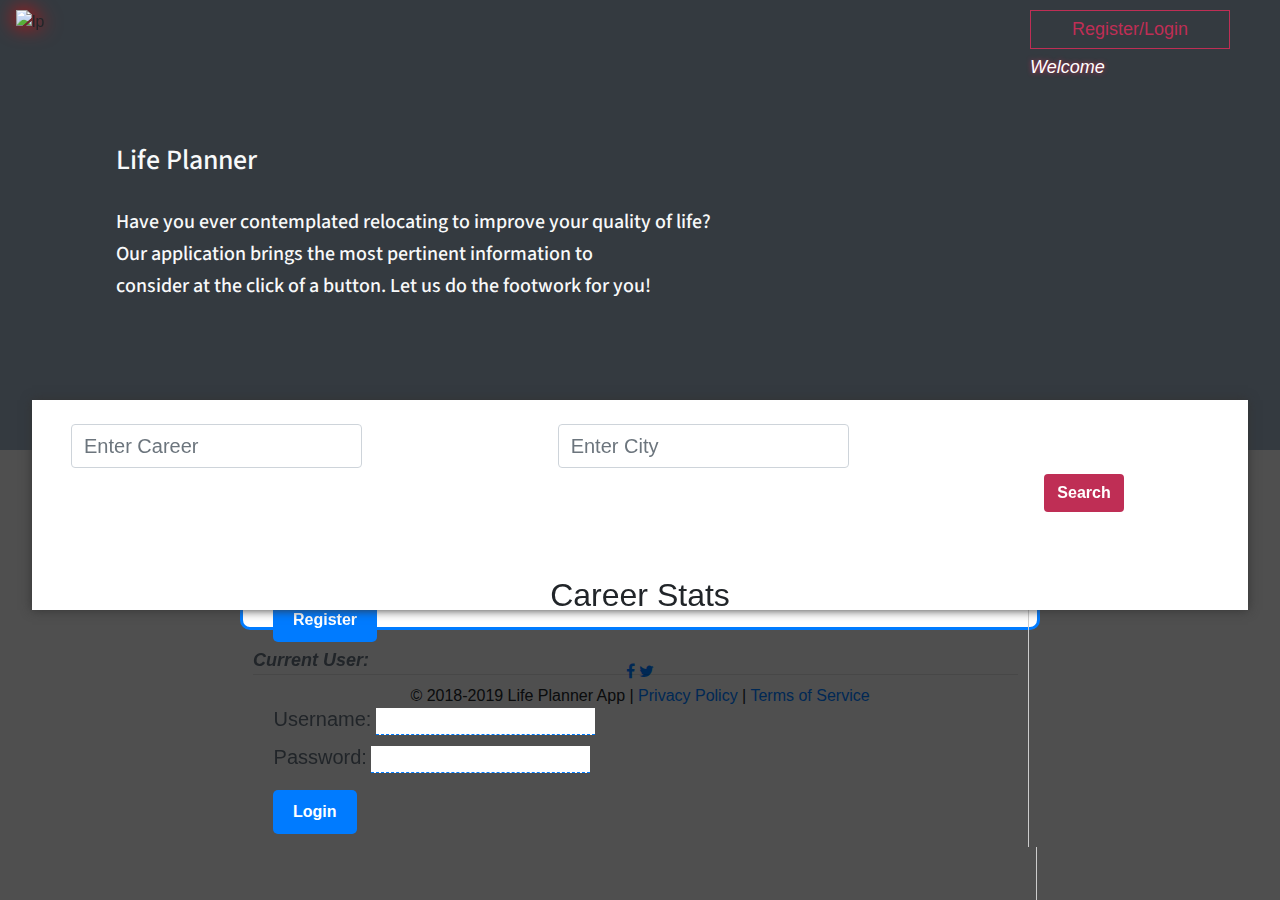
==== commit 57d305fa: "minor text changes to search inputs" ====
--- a/userData.html
+++ b/userData.html
@@ -168,17 +168,17 @@
                 <div class="row p-4">
                     <div class="col-md-5">
                         <!-- form for search profession -->
-                        <label>Career</label>
+                        
                         <form class="form-inline md-form mr-auto mb-4">
-                            <input id="occupation" class="form-control mr-sm-2 newSize" type="text" placeholder="Career Search" aria-label="Search">
+                            <input id="occupation" class="form-control mr-sm-2 newSize" type="text" placeholder="Enter Career" aria-label="Search">
                         </form>
                         <!-- Profession search end here -->
                     </div>
                     <div class="col-md-5">
                         <!-- city search  -->
-                        <label>City Search</label>
+                        
                         <form class="form-inline md-form mr-auto mb-4 ">
-                            <input class="form-control mr-sm-2 newSize" type="text" id="autocomplete" placeholder="City Search" />
+                            <input class="form-control mr-sm-2 newSize" type="text" id="autocomplete" placeholder="Enter City" />
                         </form>
                         <!-- ends here  -->
                     </div>
@@ -195,11 +195,11 @@
         <!-- ############### Search box END ################ -->
 
 
-        <!-- ############### Carrer Stats Starts ############### -->
+        <!-- ############### Career Stats Starts ############### -->
         <section id="closing" class="py-3 my-3 closing-section grey lighten-4 section">
 
 
-            <h2 class="section-heading text-center py-2">Carrer Stats</h2>
+            <h2 class="section-heading text-center py-2">Career Stats</h2>
 
             
 
@@ -226,7 +226,7 @@
 
             
     </section>
-    <!-- ############### Carrer Stats ends ############### -->
+    <!-- ############### Career Stats ends ############### -->
 
 
     <!-- ############## Weather START ############### -->
--- a/assets/css/style.css
+++ b/assets/css/style.css
@@ -15,6 +15,32 @@
     height: 210px;
     overflow: hidden;
 }
+
+@media (max-width: 575px) {
+    .tempheight {
+        height: 422px;
+    
+    }
+}
+
+@media (min-width: 576px) and (max-width:767px) {
+    .tempheight {
+        height: 422px;
+    }
+}
+
+@media (min-width: 768px) and (max-width:991px) {
+    .tempheight {
+        height: 210px;
+    }
+}
+
+@media (min-width: 992px) and (max-width:1199px) {
+    .tempheight {
+        height: 210px;
+    }
+}
+
 
 /* navbar Start*/
 
@@ -129,7 +155,7 @@
 
 @media (max-width: 575px) {
     .chart {
-        transform: scale(0.5) translateX(-286px);
+        transform: scale(0.45) translateX(-286px);
     }
 }
 
@@ -180,7 +206,7 @@
 }
 
 .innerSchoolDiv {
-    border-radius: 15px;
+    border-radius: 10px;
     background: #eee;
     padding-left: 10px;
 }
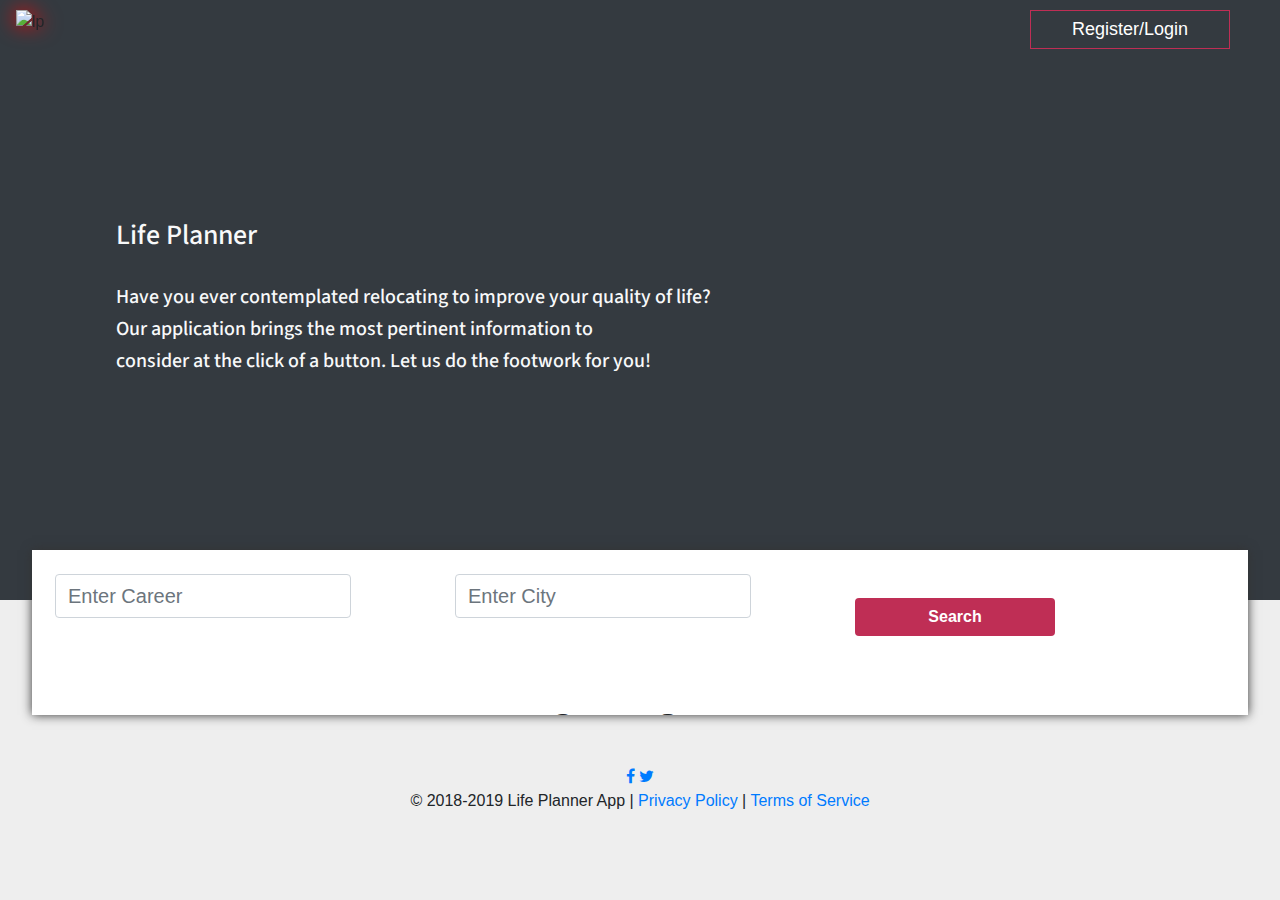
==== commit 01854dca: "merge fixed" ====
--- a/userData.html
+++ b/userData.html
@@ -165,8 +165,8 @@
     <div id = "searchResults" class="container-fluid tempheight">
         <h2 class="section-heading">
             <div class="searchwrap">
-                <div class="row p-4">
-                    <div class="col-md-5">
+                <div class="row py-4 px-2" >
+                    <div class="col-md-4">
                         <!-- form for search profession -->
                         
                         <form class="form-inline md-form mr-auto mb-4">
@@ -174,7 +174,7 @@
                         </form>
                         <!-- Profession search end here -->
                     </div>
-                    <div class="col-md-5">
+                    <div class="col-md-4">
                         <!-- city search  -->
                         
                         <form class="form-inline md-form mr-auto mb-4 ">
@@ -182,8 +182,8 @@
                         </form>
                         <!-- ends here  -->
                     </div>
-                    <div class="col-md-2">
-                        <button type="button" id="submit" class="btn btn-rounded">Search</button>
+                    <div class="col-md-4">
+                        <button type="button" id="submit" class="btn btn-rounded mt-4">Search</button>
                         <!-- <button type="button" class="inline" id="weather">Test</button> -->
                     </div>
                 </div>
@@ -207,7 +207,7 @@
 
                     <div class="col-md-5 col-xm-12">
                         <!-- CITY DATA  -->
-                        <label>City Data</label>
+                        <label class = "citylabels">City Data</label>
                         <div id="cityData" class="card-body">
                             <!-- here goes city stats -->
                         </div>
@@ -217,7 +217,7 @@
 
                     <div class="col-md-7 col-xm-12">
                         <!-- city search  -->
-                        <label>Career Stats</label>
+                        <label class = "citylabels">Career Stats</label>
                         <div id="careerStats" class="card-body">
                         </div>
                     </div>
@@ -301,7 +301,7 @@
     <!-- ############### School ################ -->
     <section id="school" class="school-section section">
 
-        <h2 class="section-heading py-2">TOP Schools</h2>
+        <h2 class="section-heading py-2 text-center">TOP Schools</h2>
 
             <div class="col-md-12">
                 <!-- <div class="faq-item"> -->
--- a/assets/css/style.css
+++ b/assets/css/style.css
@@ -12,32 +12,32 @@
 }
 
 .tempheight {
-    height: 210px;
+    height: 165px;
     overflow: hidden;
 }
 
 @media (max-width: 575px) {
     .tempheight {
-        height: 422px;
+        height: 365px;
     
     }
 }
 
 @media (min-width: 576px) and (max-width:767px) {
     .tempheight {
-        height: 422px;
+        height: 365px;
     }
 }
 
 @media (min-width: 768px) and (max-width:991px) {
     .tempheight {
-        height: 210px;
+        height: 165px;
     }
 }
 
 @media (min-width: 992px) and (max-width:1199px) {
     .tempheight {
-        height: 210px;
+        height: 165px;
     }
 }
 
@@ -45,8 +45,10 @@
 /* navbar Start*/
 
 header .navbar {
-    height: 450px;
-    background-image:url("../images/bg.jpg")
+    height: 600px;
+    background-image:url("../images/bg.jpg");
+    background-size: cover;
+    background-attachment: fixed;
 
 }
 
@@ -91,7 +93,7 @@
     padding: 5px;
     background: transparent;
     border: 1px solid #bf2e55;
-    color: #bf2e55;
+    color: #FFF;
     transition: .5s;
 }
 
@@ -121,6 +123,10 @@
     
 } 
 
+#searchResults input {
+    width: 80%!important;
+}
+
 /* search box end --------------*/
 
 /* city stats start*/
@@ -140,6 +146,12 @@
     color: #fff!important;
     font-size: 18;
     font-weight: bold;
+    width: 200px;
+}
+
+.citylabels{
+    font-size: 22px;
+    font-weight: bold;
 }
 /* city stats end ----------------*/
 
@@ -196,6 +208,32 @@
     text-align: center;
 }
 
+@media (min-width: 768px) and (max-width:991px) {
+    #city {
+        font-size: 30px;
+    }
+    #timeOfLocation, #cityPop {
+        font-size: 24px;
+    }
+
+    h2#new {
+        position: absolute;
+        font-size: 30px;
+        right: 55px;
+        top: 42px;
+    }
+    
+    p#highF {
+        font-size: 30px;
+        position: relative;
+        left: 65px;
+    }
+    
+    p#description {
+        font-size: 22px;
+    }
+    
+}
 
 /* Weather End ---------------- */
 
@@ -241,6 +279,22 @@
     float: right;
     padding-right: 10px;
 }
+
+@media (max-width: 575px) {
+    .schoolLink {
+        float: right;
+        margin-right: 2rem;
+        border: 1px solid #bf2e55;
+        position: relative;
+        bottom: 35px;
+        padding: 0px;
+        font-weight: bold;
+        background: #bf2e55;
+        right: -18px;
+        font-size: 12px;
+    
+    }
+}
 /* School End -----------------*/
 .bold {
     font-weight: 700;
@@ -325,7 +379,7 @@
 .paddingto{
     padding: 30px
 }
-#submit {margin-top: 50px;}
+
 #highF{
     font-size:50px
 }
--- a/assets/css/register.css
+++ b/assets/css/register.css
@@ -3,48 +3,47 @@
     background: rgba(0, 0, 0, 0.671);
     width: 100vw;
     height: 100vh;
+    z-index: 10;
+    top: 0;
 }
 
 .userReg {
-    position: absolute;
-    top:calc(50vh - 100px);
-    left: calc(50vw - 400px);
-    width: 800px;
-    height: 280px;
-    border-radius: 10px;
-    border: 3px solid var(--blue);
+    position: relative;
+    top:calc(50vh - 300px);
+    left: calc(50vw - 250px);
+    width: 500px;
+    height: 305px;
+    border-radius: 5px;
+    border: 3px solid #bf2e55;
     background: #FFF;
     transition: .5s
 }
 
-.toplabel {
-    margin-bottom: 5px;
-    padding: 5px;
-    width: 100%;
-    padding-left: 10px;
-    background: var(--blue);
-    color: #FFF;
-    font-size: 18px;
-    font-weight: bold;
-
+.wrapper {
+    position: relative;
 }
 
 
-.register, .login, .guest {
-    border-right: 1px solid #ccc;
-    height: 220px;
+.register, .login {
+    position: absolute;
+    top: 40px;
+    left: 10px;
+    height: 280px;
 }
 
 .register {
     padding: 10px 10px 0; 
+    
+    
 }
 
 .login {
     padding: 20px 10px 0; 
+
 }
 
 .guest {
-    padding: 70px 0px;
+    padding: 20px 0px;
     text-align: center;
 }
 
@@ -69,19 +68,19 @@
 .userReg input {
     padding-left: 10px;
     border: transparent;
-    border-bottom: 1px dashed var(--blue)
+    border-bottom: 2px dashed #bf2e55;
+    width:315px;
 }
 
 .userReg input:focus {
     outline: transparent;
 }
 
-.userReg button {
+.wrapper button {
     padding: 10px 20px;
-    background: var(--blue);
-    border: var(--blue);
+    border:2px solid #ccc;
     border-radius: 5px;
-    color: #fff;
+    color: #000;
     font-weight: bold;
     margin: 10px 20px 0;
     transition: .5s
@@ -92,47 +91,55 @@
 }
 
 
-#guest {/* guest button */
+.guest {/* guest div */
+    position: absolute;
     margin: 0px;
-    transform: translateX(-10px)
+    right: -36px;
+    top: 220px;
+    transition: .5s;
+}
+
+#guest {  /* guest button */
+    border-radius: 33px;
+    height: 60px;
 }
 
 #regMessage {
-    padding-left: 20px;
-    font-size: 25px;
+    position: absolute;
+    top: 300px;
+    padding-left: 15px;
+    font-size: 20px;
     color: var(--red);
     font-weight: bold;
     font-style: italic;
 }
 
-
-/* USER Bubble */
-
-.pulsatingButton {
-    width: 100px;
-    height: 100px;
-    transform: translate(200px , 200px);
-    border: 1px solid rgba(0, 0, 0, 0.15);
-    border-radius: 100%;
-    animation: pulse-shadow 3s infinite;
-
+.regHidden {
+    display: none;
 }
 
- @keyframes pulse-shadow {
-    0% {
-        box-shadow: 0 0;
-    }
-    30% {
-        box-shadow: 0 0;
-    }
-    70% {
-        box-shadow: 0 0 5px 10px rgba(0, 0, 0, 0.2);
-    }
-    70% {
-        box-shadow: 0 0 5px 10px rgba(0, 0, 0, 0.1);
-    }
+.btnReg {
+    position: absolute;
+    top: -40px;
+    border-radius: 0px !important;
+    background: #bf2e55!important;
+    border:10px solid #bf2e55!important;
+    width: 200px;
+    transition: .5s;
+    font-size: 20px;
+}
 
-    90% {
-        box-shadow: 0 0 5px 12px transparent;
-    }
-} +.btnReg:hover {
+    background: #a51c40!important;
+}
+
+.btnSign {
+    left: 42px;
+    color: #fff;
+}
+
+.btnLog {
+    left:242px;
+    color: #fff;
+}
+
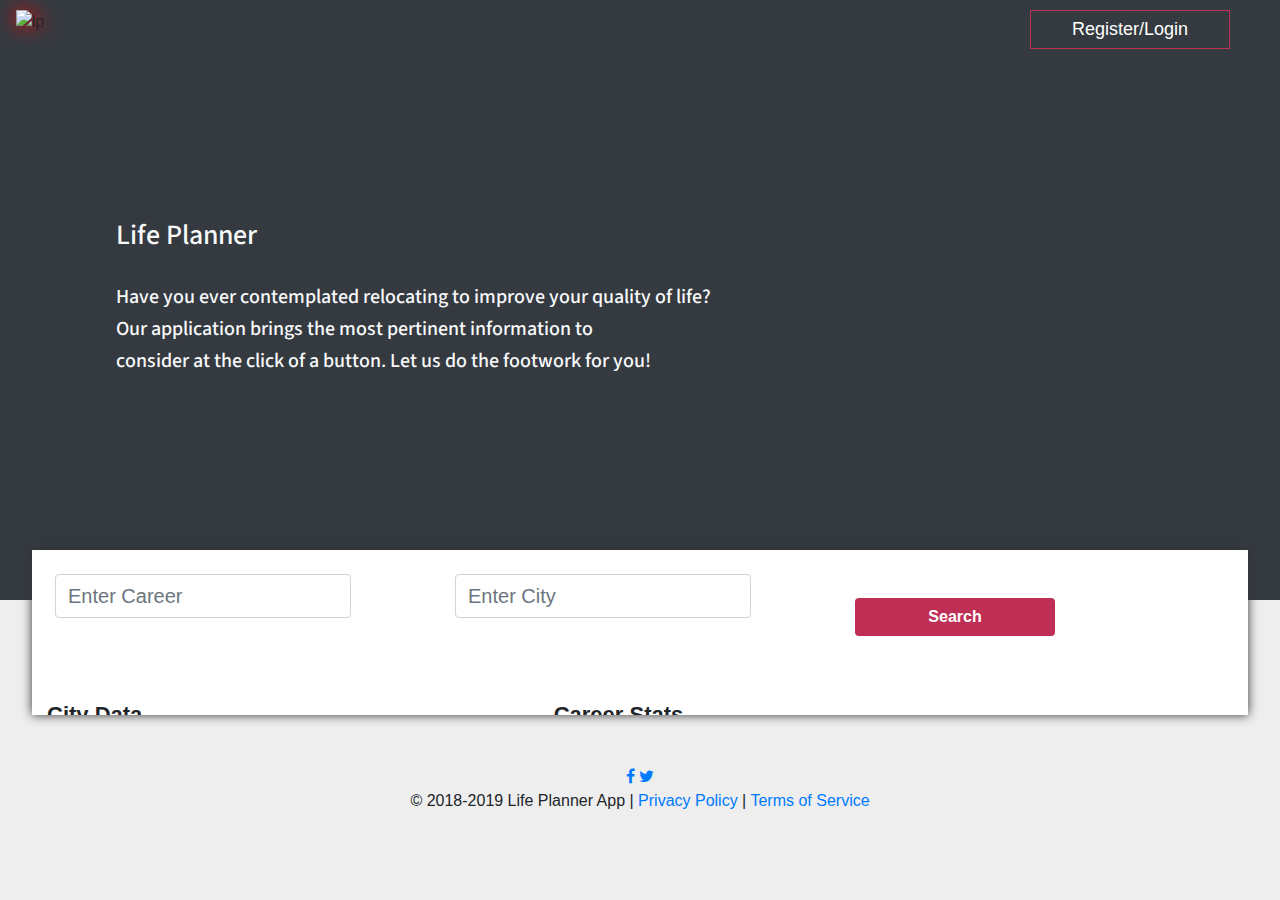
==== commit 0b840663: "removed redundant career stats heading" ====
--- a/userData.html
+++ b/userData.html
@@ -199,7 +199,7 @@
         <section id="closing" class="py-3 my-3 closing-section grey lighten-4 section">
 
 
-            <h2 class="section-heading text-center py-2">Career Stats</h2>
+            
 
             
 
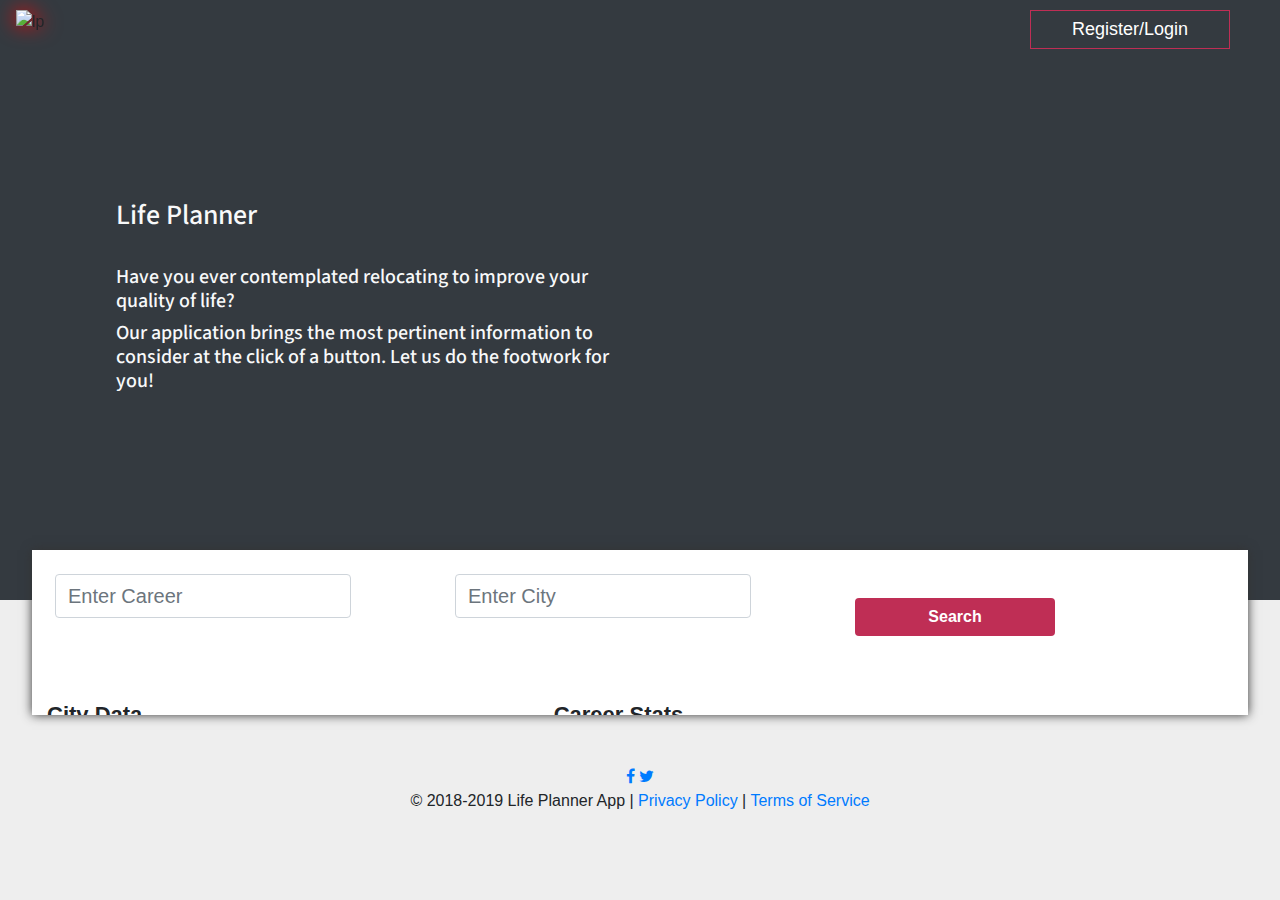
==== commit ffd280a8: "added previous changes from project 1 timeframe" ====
--- a/userData.html
+++ b/userData.html
@@ -58,7 +58,7 @@
 
             <div class="wrapper">
                 <div class="register mr-2">
-                    <p class="userheadtext">New User:</p>
+                    <p class="userheadtext d-none d-sm-block">New User:</p>
                     <hr>
                     <br>
                     <label for="username" class="lead">
@@ -76,7 +76,7 @@
                     <button id="send" class="animated">Register</button>
                 </div>
                 <div class="login mr-2 regHidden">
-                    <p class="userheadtext">Current User:</p>
+                    <p class="userheadtext d-none d-sm-block">Current User:</p>
                     <hr>
                     <br>
                     <label for="username1" class="lead">
@@ -111,7 +111,7 @@
         <div class="navbar bg-dark">
             <div class="logo">
                 <img src="./assets/images/lp.png" alt="lp">
-                <div class="lp d-none d-md-block">
+                <div class="lp d-md-block">
                     <p class = "h3 text-light">Life Planner</p>
                     <br>
                     <p class="h5 text-light">
@@ -119,11 +119,11 @@
                     </p>
                     <p class = "h5 text-light">
                         Our application brings the most pertinent information to 
-                    </p>
-                    <p class = "h5 text-light">  
+                    
+                     
                         consider at the click of a button. Let us do the footwork for you!
                     </p>
-                    </div>
+                </div>
                 <div class="userinfo">
                     <button id="userlogin">Register/Login</button>
                     <p class="regHidden">Welcome
--- a/assets/css/style.css
+++ b/assets/css/style.css
@@ -17,15 +17,23 @@
 }
 
 @media (max-width: 575px) {
+    .container-fluid {
+        top: -200px;
+    }
+
     .tempheight {
-        height: 365px;
+        height: 335px;
     
     }
 }
 
 @media (min-width: 576px) and (max-width:767px) {
+    .container-fluid {
+        top: -200px;
+    }
+
     .tempheight {
-        height: 365px;
+        height: 335px;
     }
 }
 
@@ -40,7 +48,6 @@
         height: 165px;
     }
 }
-
 
 /* navbar Start*/
 
@@ -74,7 +81,10 @@
     font-family: 'Cardo', serif;
     margin-left: 100px;
     font-family: 'Source Sans Pro', sans-serif;
-}
+    max-width: 500px;
+}
+
+
 
 .navbar .logo .lp .h4 {
     font-family: 'IBM Plex Sans Condensed', sans-serif;
@@ -112,6 +122,21 @@
 .how-it-works-section{
     font-family: 'Cardo', serif;
     padding: 32px;
+}
+
+@media (max-width: 575px) {
+    .navbar .logo .lp {
+        position: relative;
+        margin: 0px;
+        margin-left: 20px;
+        top: -20px;
+        
+    }
+
+    .navbar .userinfo button {
+        position: relative;
+        top:20px;
+    }
 }
 /* navbar end --------------*/
 
--- a/assets/css/register.css
+++ b/assets/css/register.css
@@ -143,3 +143,47 @@
     color: #fff;
 }
 
+@media (max-width: 575px) {
+    
+    .userReg {
+        top:calc(50vh - 140px);
+        left: calc(50vw - 150px);
+        width: 300px;
+        height: 305px;
+    }
+
+    .register, .login {
+        position: absolute;
+        top: 20px;
+        left: 10px;
+        height: 280px;
+    }
+
+    .userReg label {
+        font-size: 14px;
+    }
+
+    .userReg input {
+        padding-left: 10px;
+        width:200px;
+    }
+
+    .btnReg {
+        top: -40px;
+        width: 120px;
+        transition: .5s;
+        font-size: 20px;
+    }
+
+    .btnSign {
+        left: 25px;
+        color: #fff;
+    }
+    
+    .btnLog {
+        left:145px;
+        color: #fff;
+    }
+
+}
+
